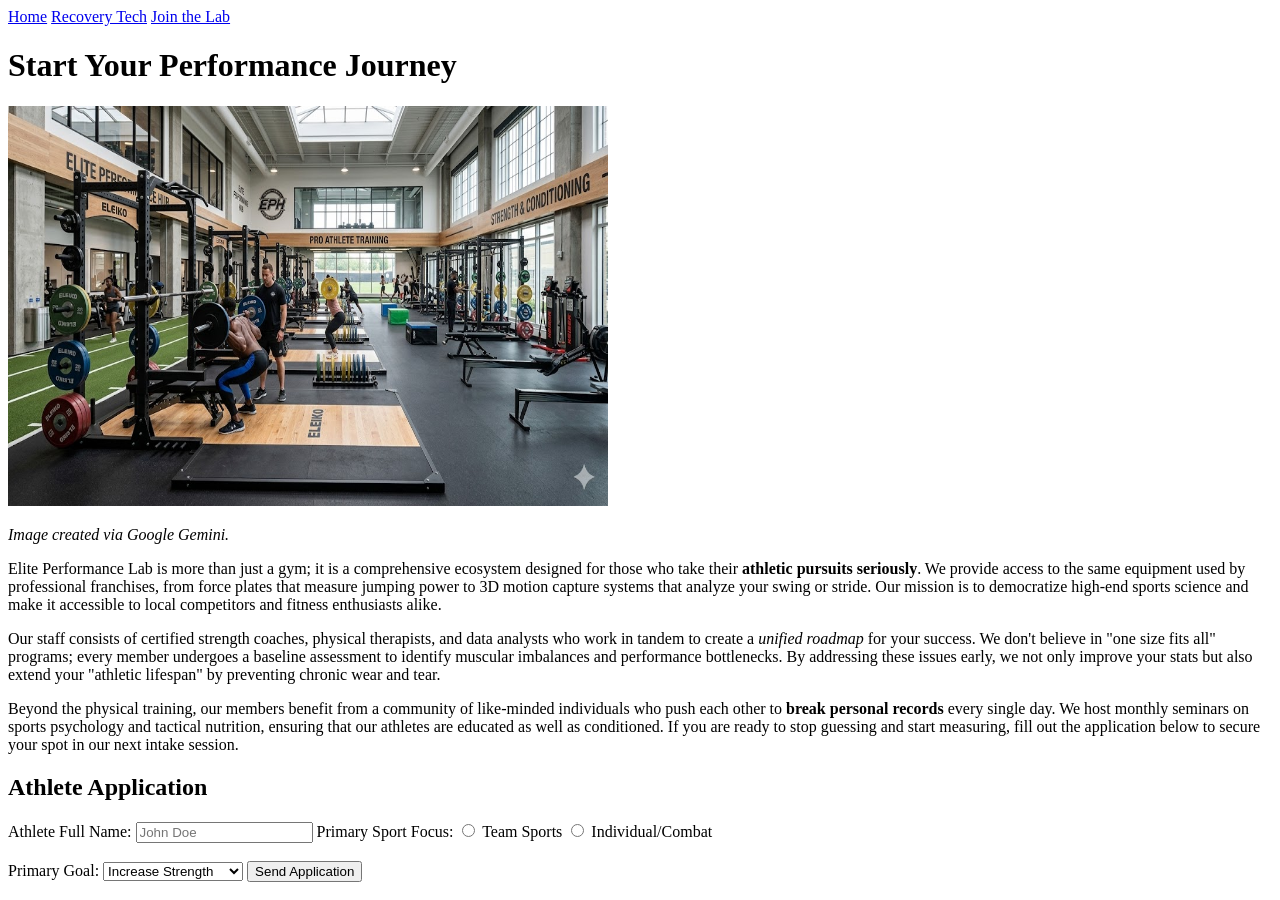
==== membership.html @ e3b37057 "Added third page about membership for a pro athlete training facility." ====
<!DOCTYPE html>
<html lang="en">
<head>
    <meta charset="UTF-8">
    <title>Join the Lab - Elite Performance</title>
    <link rel="stylesheet" href="style.css">
</head>
<body>
    <nav>
        <a href="index.html">Home</a>
        <a href="recovery.html">Recovery Tech</a>
        <a href="membership.html">Join the Lab</a>
    </nav>

    <main>
        <h1>Start Your Performance Journey</h1>
        
        <img src="images/training-gym.jpg" alt="Interior of a high-tech athletic training facility" title="The Performance Lab" width="600" height="400">
        <p><i>Image created via Google Gemini.</i></p>

        <p>Elite Performance Lab is more than just a gym; it is a comprehensive ecosystem designed for those who take their <b>athletic pursuits seriously</b>. We provide access to the same equipment used by professional franchises, from force plates that measure jumping power to 3D motion capture systems that analyze your swing or stride. Our mission is to democratize high-end sports science and make it accessible to local competitors and fitness enthusiasts alike.</p>

        <p>Our staff consists of certified strength coaches, physical therapists, and data analysts who work in tandem to create a <i>unified roadmap</i> for your success. We don't believe in "one size fits all" programs; every member undergoes a baseline assessment to identify muscular imbalances and performance bottlenecks. By addressing these issues early, we not only improve your stats but also extend your "athletic lifespan" by preventing chronic wear and tear.</p>

        <p>Beyond the physical training, our members benefit from a community of like-minded individuals who push each other to <b>break personal records</b> every single day. We host monthly seminars on sports psychology and tactical nutrition, ensuring that our athletes are educated as well as conditioned. If you are ready to stop guessing and start measuring, fill out the application below to secure your spot in our next intake session.</p>

        <div class="form-container">
            <h2>Athlete Application</h2>
            <form action="https://www.w3schools.com/action_page.php" method="post">
                <label for="full-name">Athlete Full Name:</label>
                <input type="text" id="full-name" name="full-name" placeholder="John Doe" required>

                <label>Primary Sport Focus:</label>
                <input type="radio" id="team" name="sport-type" value="team">
                <label for="team" style="display:inline; font-weight:normal;">Team Sports</label>
                <input type="radio" id="individual" name="sport-type" value="individual">
                <label for="individual" style="display:inline; font-weight:normal;">Individual/Combat</label>
                <br><br>

                <label for="goals">Primary Goal:</label>
                <select id="goals" name="goals">
                    <option value="strength">Increase Strength</option>
                    <option value="speed">Speed & Agility</option>
                    <option value="rehab">Injury Rehabilitation</option>
                </select>

                <input type="submit" value="Send Application">
            </form>
        </div>
    </main>
</body>
</html>
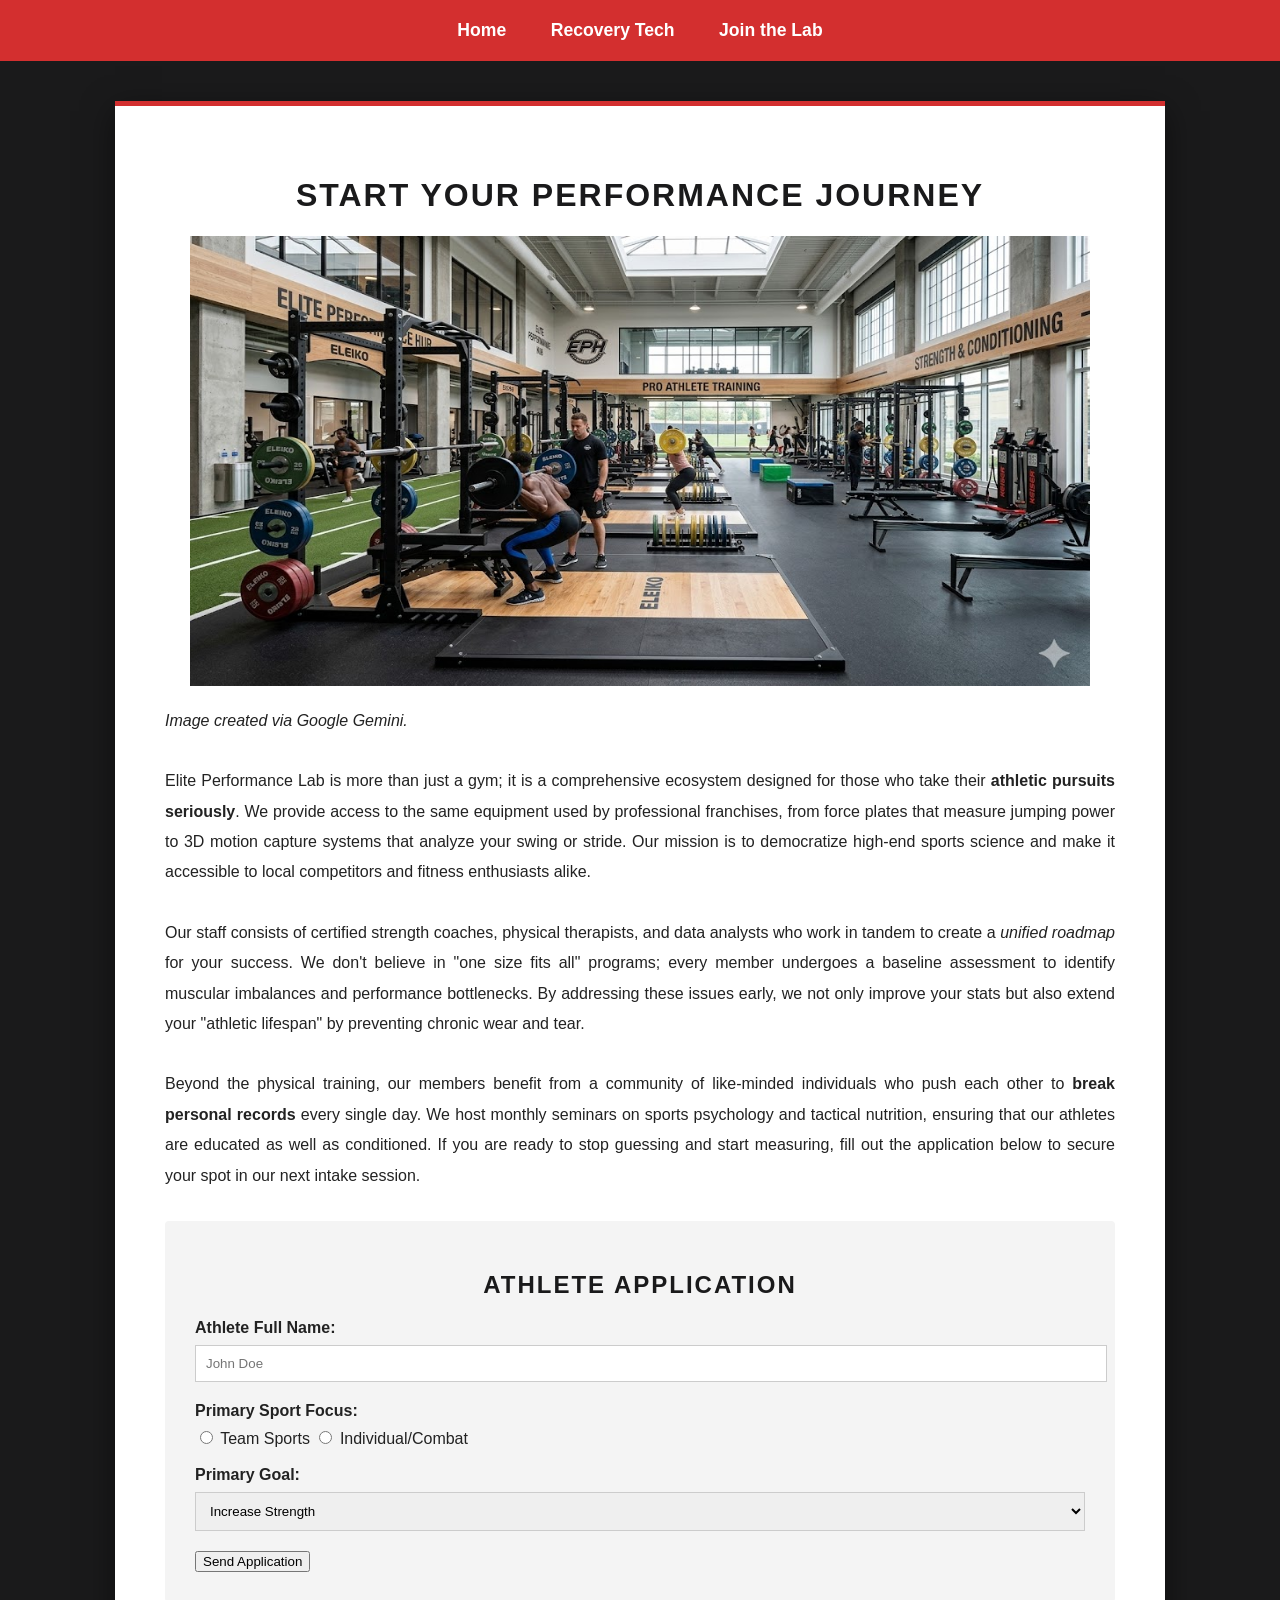
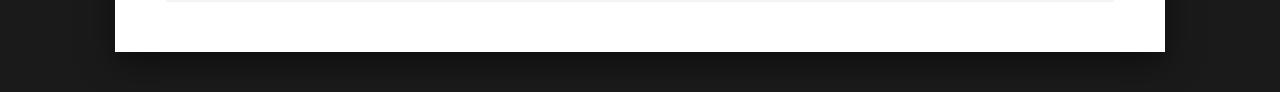
==== commit 72f612d8: "Added CSS styling for all three pages" ====
--- a/membership.html
+++ b/membership.html
@@ -3,7 +3,7 @@
 <head>
     <meta charset="UTF-8">
     <title>Join the Lab - Elite Performance</title>
-    <link rel="stylesheet" href="style.css">
+    <link rel="stylesheet" href="styles.css">
 </head>
 <body>
     <nav>
@@ -15,7 +15,7 @@
     <main>
         <h1>Start Your Performance Journey</h1>
         
-        <img src="images/training-gym.jpg" alt="Interior of a high-tech athletic training facility" title="The Performance Lab" width="600" height="400">
+        <img src="images/training-gym.jpg" alt="Interior of a high-tech athletic training facility" title="The Performance Lab" width="900" height="450">
         <p><i>Image created via Google Gemini.</i></p>
 
         <p>Elite Performance Lab is more than just a gym; it is a comprehensive ecosystem designed for those who take their <b>athletic pursuits seriously</b>. We provide access to the same equipment used by professional franchises, from force plates that measure jumping power to 3D motion capture systems that analyze your swing or stride. Our mission is to democratize high-end sports science and make it accessible to local competitors and fitness enthusiasts alike.</p>
--- a/styles.css
+++ b/styles.css
@@ -0,0 +1,83 @@
+/* Deep charcoal background  */
+body {
+    background-color: #1a1a1b; 
+    font-family: 'Helvetica Neue', Helvetica, Arial, sans-serif;
+    color: #e0e0e0;
+    margin: 0;
+    padding: 0;
+}
+
+/* Centering the main content  */
+main {
+    width: 950px;
+    margin: 40px auto;
+    background-color: #ffffff; /* White content area for maximum readability */
+    color: #222; /* Dark text on white background */
+    padding: 50px;
+    border-top: 5px solid #d32f2f; /* Red accent bar */
+    box-shadow: 0 10px 30px rgba(0,0,0,0.5);
+}
+
+/* Navigation Menu */
+nav {
+    background-color: #d32f2f; /* Bold Red */
+    padding: 20px;
+    text-align: center;
+}
+
+nav a {
+    color: white;
+    text-decoration: none;
+    margin: 0 20px;
+    font-weight: 800;
+    font-size: 1.1rem;
+}
+
+nav a:hover {
+    text-decoration: underline;
+    color: #ffcdd2;
+}
+
+img {
+    display: block;
+    margin-left: auto;
+    margin-right: auto;
+    /* Optional: adds space between the image and the paragraphs */
+    margin-bottom: 20px; 
+    margin-top: 20px;
+}
+
+/* Headings */
+h1, h2 {
+    text-align: center; /* Centered Heading 1 or 2 */
+    text-transform: uppercase;
+    letter-spacing: 2px;
+    color: #1a1a1b;
+}
+
+/*Paragraphs */
+p {
+    line-height: 1.9;
+    text-align: justify; /* Full justified as per rubric option */
+    margin-bottom: 30px;
+}
+
+/* Form Styling */
+.form-container {
+    background: #f4f4f4;
+    padding: 30px;
+    border-radius: 4px;
+}
+
+label {
+    display: block;
+    margin-bottom: 8px;
+    font-weight: bold;
+}
+
+input[type="text"], select {
+    width: 100%;
+    padding: 10px;
+    margin-bottom: 20px;
+    border: 1px solid #ccc;
+}
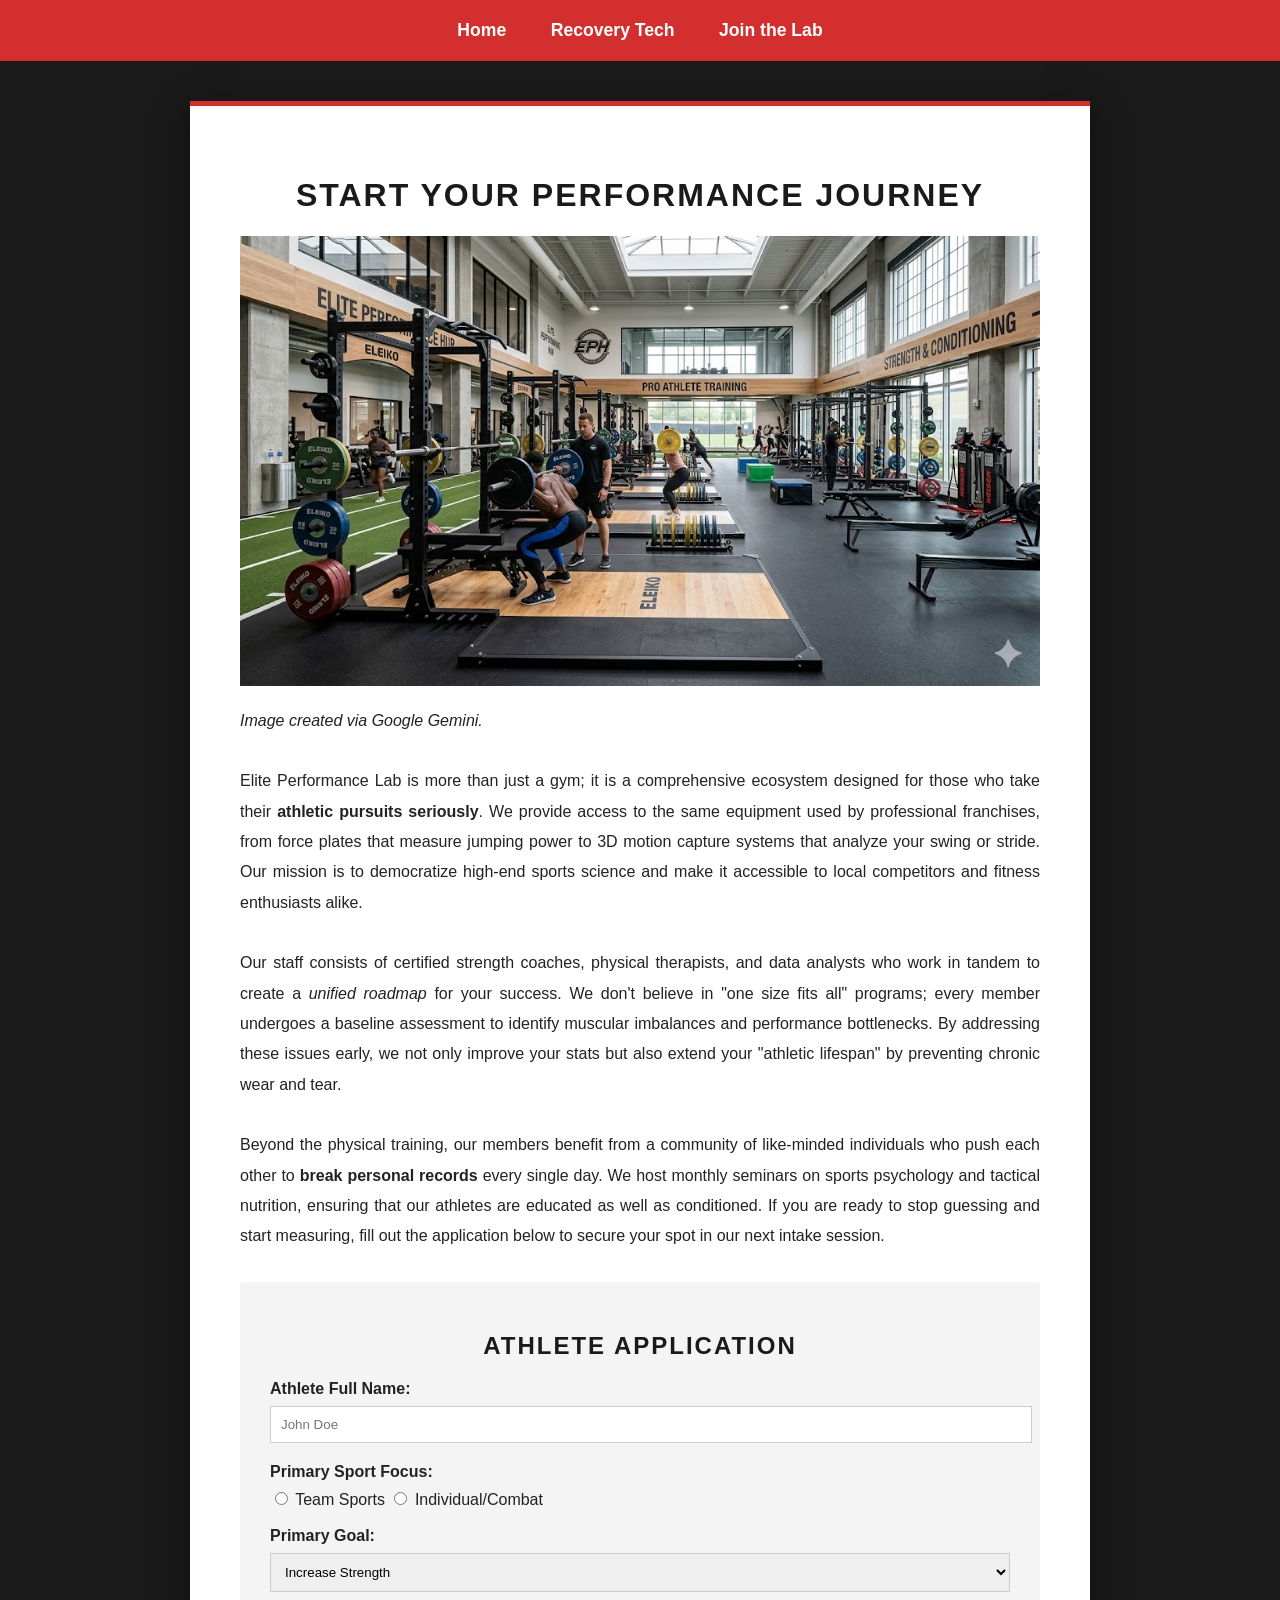
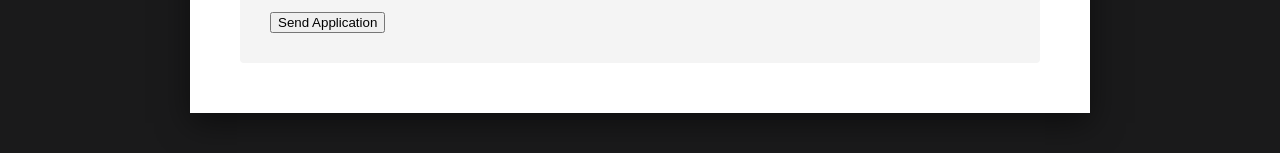
==== commit 8ff5e39c: "Modified width to meet rubric requirements." ====
--- a/membership.html
+++ b/membership.html
@@ -15,7 +15,7 @@
     <main>
         <h1>Start Your Performance Journey</h1>
         
-        <img src="images/training-gym.jpg" alt="Interior of a high-tech athletic training facility" title="The Performance Lab" width="900" height="450">
+        <img src="images/training-gym.jpg" alt="Interior of a high-tech athletic training facility" title="The Performance Lab" width="800" height="450">
         <p><i>Image created via Google Gemini.</i></p>
 
         <p>Elite Performance Lab is more than just a gym; it is a comprehensive ecosystem designed for those who take their <b>athletic pursuits seriously</b>. We provide access to the same equipment used by professional franchises, from force plates that measure jumping power to 3D motion capture systems that analyze your swing or stride. Our mission is to democratize high-end sports science and make it accessible to local competitors and fitness enthusiasts alike.</p>
--- a/styles.css
+++ b/styles.css
@@ -9,9 +9,9 @@
 
 /* Centering the main content  */
 main {
-    width: 950px;
+    width: 800px;
     margin: 40px auto;
-    background-color: #ffffff; /* White content area for maximum readability */
+    background-color: #ffffff; 
     color: #222; /* Dark text on white background */
     padding: 50px;
     border-top: 5px solid #d32f2f; /* Red accent bar */
@@ -42,7 +42,6 @@
     display: block;
     margin-left: auto;
     margin-right: auto;
-    /* Optional: adds space between the image and the paragraphs */
     margin-bottom: 20px; 
     margin-top: 20px;
 }
@@ -58,7 +57,7 @@
 /*Paragraphs */
 p {
     line-height: 1.9;
-    text-align: justify; /* Full justified as per rubric option */
+    text-align: justify; 
     margin-bottom: 30px;
 }
 
